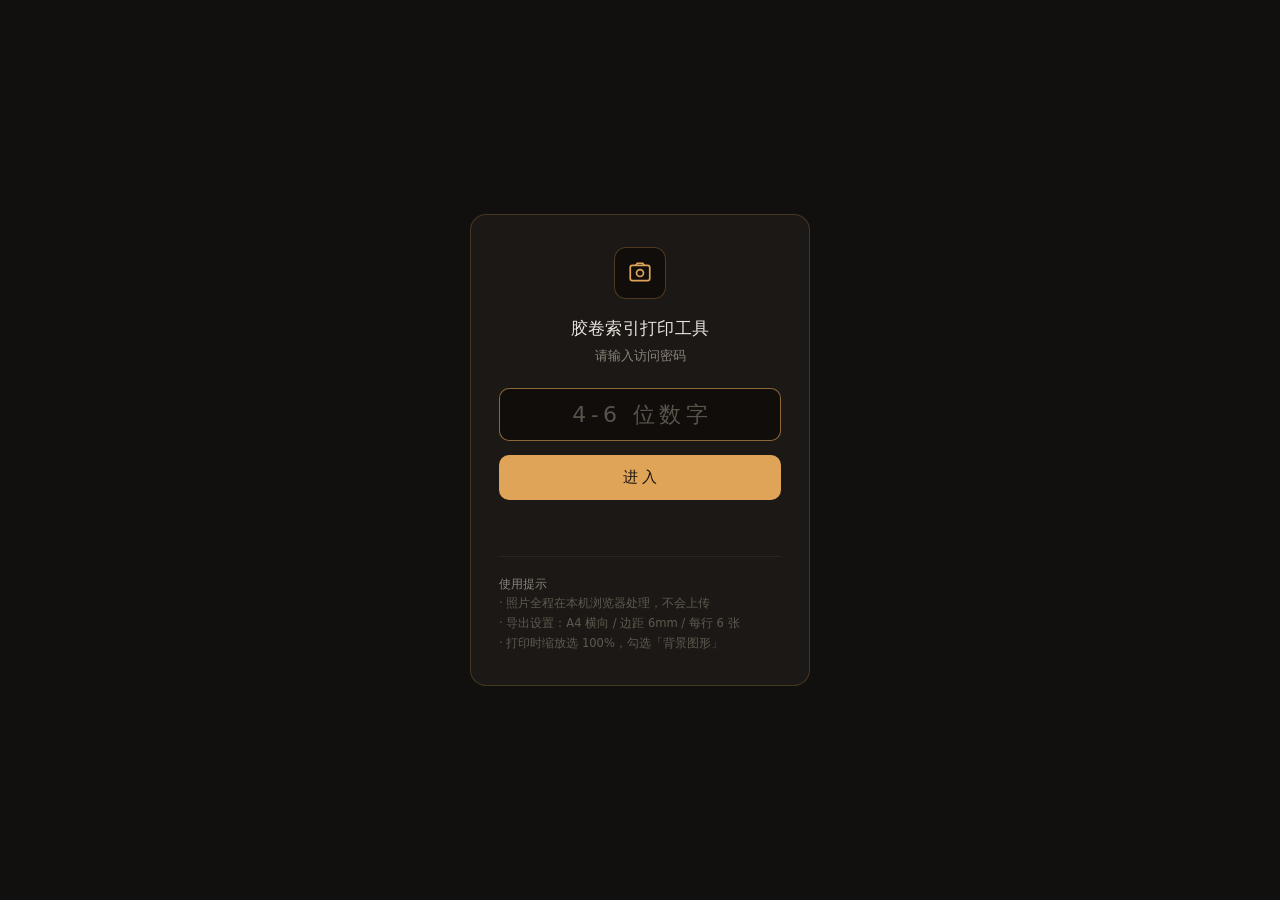
==== index.html @ 6008d7d0 "Add files via upload" ====
<!DOCTYPE html>
<html lang="zh-CN">
<head>
<meta charset="UTF-8">
<meta name="viewport" content="width=device-width, initial-scale=1.0">
<title>胶卷索引打印工具</title>
<meta name="robots" content="noindex, nofollow, noarchive">
<link rel="icon" href="data:image/svg+xml,%3Csvg xmlns='http://www.w3.org/2000/svg' viewBox='0 0 32 32'%3E%3Crect width='32' height='32' rx='7' fill='%23171310'/%3E%3Crect x='6' y='6' width='20' height='20' rx='2' fill='%23100d0a'/%3E%3Ccircle cx='16' cy='14' r='5' fill='%23e0a458'/%3E%3C/svg%3E">
<style>
  *{box-sizing:border-box;margin:0;padding:0}
  body{
    min-height:100vh;display:flex;align-items:center;justify-content:center;
    background:#12100e;
    font-family:"Segoe UI","PingFang SC","Microsoft YaHei UI",system-ui,sans-serif;
    color:#e8e4dd;padding:20px;
  }
  .box{
    width:100%;max-width:340px;background:#1b1815;
    border:1px solid rgba(224,164,88,.22);border-radius:16px;
    padding:32px 28px;text-align:center;
  }
  .icon{
    width:52px;height:52px;margin:0 auto 18px;border-radius:12px;
    background:#100d0a;border:1px solid rgba(224,164,88,.3);
    display:flex;align-items:center;justify-content:center;
  }
  h1{font-size:17px;font-weight:500;margin-bottom:6px;letter-spacing:.02em}
  .sub{font-size:12.5px;color:#8b837a;margin-bottom:22px;line-height:1.6}
  input{
    width:100%;padding:13px 14px;font-size:22px;text-align:center;
    letter-spacing:.42em;text-indent:.42em;
    background:#100d0a;border:1px solid rgba(224,164,88,.28);
    border-radius:10px;color:#e0a458;outline:none;
    font-family:inherit;
  }
  input:focus{border-color:rgba(224,164,88,.6)}
  input::placeholder{color:#5a534b;letter-spacing:.2em;text-indent:.2em}
  button{
    width:100%;margin-top:14px;padding:13px;font-size:14.5px;font-weight:500;
    background:#e0a458;border:none;border-radius:10px;color:#17130f;
    cursor:pointer;font-family:inherit;
  }
  button:active{opacity:.85}
  .msg{
    min-height:18px;margin-top:14px;font-size:13px;
    color:#e07a5f;opacity:0;transition:opacity .18s;
  }
  .msg.show{opacity:1}
  .hint{margin-top:24px;padding-top:18px;border-top:1px solid rgba(255,255,255,.06);
    font-size:11.5px;color:#5f594f;line-height:1.7;text-align:left}
  .hint b{color:#8b837a;font-weight:500}
</style>
</head>
<body>
<div class="box">
  <div class="icon">
    <svg width="26" height="26" viewBox="0 0 24 24" fill="none" stroke="#e0a458" stroke-width="1.6">
      <rect x="3" y="5" width="18" height="14" rx="2"/>
      <circle cx="12" cy="12" r="3.2"/>
      <path d="M8 5l1.5-2h5L16 5"/>
    </svg>
  </div>
  <h1>胶卷索引打印工具</h1>
  <p class="sub">请输入访问密码</p>

  <input id="pw" type="password" inputmode="numeric" pattern="[0-9]*"
         maxlength="6" placeholder="4-6 位数字" autocomplete="off"
         autocapitalize="off" spellcheck="false">
  <button id="go">进 入</button>
  <div class="msg" id="msg"></div>

  <div class="hint">
    <b>使用提示</b><br>
    · 照片全程在本机浏览器处理，不会上传<br>
    · 导出设置：A4 横向 / 边距 6mm / 每行 6 张<br>
    · 打印时缩放选 100%，勾选「背景图形」
  </div>
</div>

<script>
(function () {
  var input = document.getElementById('pw');
  var btn = document.getElementById('go');
  var msg = document.getElementById('msg');
  var PASSWORD = '24680';         // 访问密码
  var TOOL = 'tool.html';         // 工具页面（扁平结构，同级）
  var KEY = 'filmidx_ok';// 验证通过标记

  function fail() {
    msg.textContent = '密码不正确';
    msg.classList.add('show');
    input.value = '';
    input.focus();
  }

  function enter() {
    try { sessionStorage.setItem(KEY, '1'); } catch (e) {}
    location.replace(TOOL);
  }

  function go() {
    var pw = input.value.trim();
    if (!pw) return;
    if (!/^[0-9]{4,6}$/.test(pw)) {
      msg.textContent = '请输入 4-6 位数字密码';
      msg.classList.add('show');
      return;
    }
    // 硬编码比对密码，不靠"目录是否存在"判断 ——
    // 部署到服务器后目录结构公开，靠探测等于明文暴露密码。
    if (pw !== PASSWORD) { fail(); return; }
    enter();
  }

  btn.addEventListener('click', go);
  input.addEventListener('keydown', function (e) {
    if (e.key === 'Enter') go();
  });

  // 从 /pw-24680/ 被守卫弹回来时，给个提示
  if (/[?&]guard=1/.test(location.search)) {
    msg.textContent = '请先输入访问密码';
    msg.classList.add('show');
  }
  input.focus();
})();
</script>
</body>
</html>
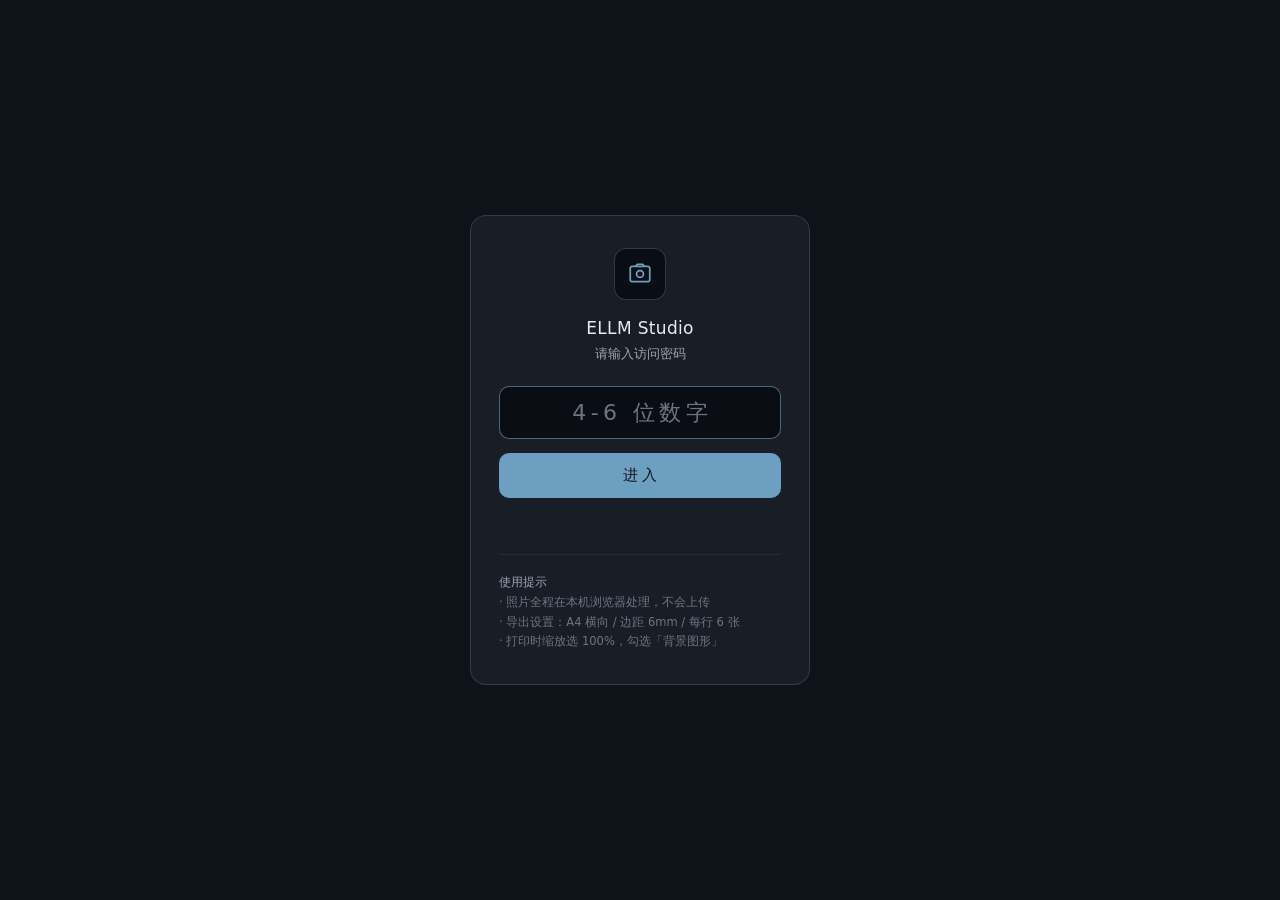
==== commit 6da86799: "Add files via upload" ====
--- a/index.html
+++ b/index.html
@@ -1,129 +1,129 @@
-<!DOCTYPE html>
-<html lang="zh-CN">
-<head>
-<meta charset="UTF-8">
-<meta name="viewport" content="width=device-width, initial-scale=1.0">
-<title>胶卷索引打印工具</title>
-<meta name="robots" content="noindex, nofollow, noarchive">
-<link rel="icon" href="data:image/svg+xml,%3Csvg xmlns='http://www.w3.org/2000/svg' viewBox='0 0 32 32'%3E%3Crect width='32' height='32' rx='7' fill='%23171310'/%3E%3Crect x='6' y='6' width='20' height='20' rx='2' fill='%23100d0a'/%3E%3Ccircle cx='16' cy='14' r='5' fill='%23e0a458'/%3E%3C/svg%3E">
-<style>
-  *{box-sizing:border-box;margin:0;padding:0}
-  body{
-    min-height:100vh;display:flex;align-items:center;justify-content:center;
-    background:#12100e;
-    font-family:"Segoe UI","PingFang SC","Microsoft YaHei UI",system-ui,sans-serif;
-    color:#e8e4dd;padding:20px;
-  }
-  .box{
-    width:100%;max-width:340px;background:#1b1815;
-    border:1px solid rgba(224,164,88,.22);border-radius:16px;
-    padding:32px 28px;text-align:center;
-  }
-  .icon{
-    width:52px;height:52px;margin:0 auto 18px;border-radius:12px;
-    background:#100d0a;border:1px solid rgba(224,164,88,.3);
-    display:flex;align-items:center;justify-content:center;
-  }
-  h1{font-size:17px;font-weight:500;margin-bottom:6px;letter-spacing:.02em}
-  .sub{font-size:12.5px;color:#8b837a;margin-bottom:22px;line-height:1.6}
-  input{
-    width:100%;padding:13px 14px;font-size:22px;text-align:center;
-    letter-spacing:.42em;text-indent:.42em;
-    background:#100d0a;border:1px solid rgba(224,164,88,.28);
-    border-radius:10px;color:#e0a458;outline:none;
-    font-family:inherit;
-  }
-  input:focus{border-color:rgba(224,164,88,.6)}
-  input::placeholder{color:#5a534b;letter-spacing:.2em;text-indent:.2em}
-  button{
-    width:100%;margin-top:14px;padding:13px;font-size:14.5px;font-weight:500;
-    background:#e0a458;border:none;border-radius:10px;color:#17130f;
-    cursor:pointer;font-family:inherit;
-  }
-  button:active{opacity:.85}
-  .msg{
-    min-height:18px;margin-top:14px;font-size:13px;
-    color:#e07a5f;opacity:0;transition:opacity .18s;
-  }
-  .msg.show{opacity:1}
-  .hint{margin-top:24px;padding-top:18px;border-top:1px solid rgba(255,255,255,.06);
-    font-size:11.5px;color:#5f594f;line-height:1.7;text-align:left}
-  .hint b{color:#8b837a;font-weight:500}
-</style>
-</head>
-<body>
-<div class="box">
-  <div class="icon">
-    <svg width="26" height="26" viewBox="0 0 24 24" fill="none" stroke="#e0a458" stroke-width="1.6">
-      <rect x="3" y="5" width="18" height="14" rx="2"/>
-      <circle cx="12" cy="12" r="3.2"/>
-      <path d="M8 5l1.5-2h5L16 5"/>
-    </svg>
-  </div>
-  <h1>胶卷索引打印工具</h1>
-  <p class="sub">请输入访问密码</p>
-
-  <input id="pw" type="password" inputmode="numeric" pattern="[0-9]*"
-         maxlength="6" placeholder="4-6 位数字" autocomplete="off"
-         autocapitalize="off" spellcheck="false">
-  <button id="go">进 入</button>
-  <div class="msg" id="msg"></div>
-
-  <div class="hint">
-    <b>使用提示</b><br>
-    · 照片全程在本机浏览器处理，不会上传<br>
-    · 导出设置：A4 横向 / 边距 6mm / 每行 6 张<br>
-    · 打印时缩放选 100%，勾选「背景图形」
-  </div>
-</div>
-
-<script>
-(function () {
-  var input = document.getElementById('pw');
-  var btn = document.getElementById('go');
-  var msg = document.getElementById('msg');
-  var PASSWORD = '24680';         // 访问密码
-  var TOOL = 'tool.html';         // 工具页面（扁平结构，同级）
-  var KEY = 'filmidx_ok';// 验证通过标记
-
-  function fail() {
-    msg.textContent = '密码不正确';
-    msg.classList.add('show');
-    input.value = '';
-    input.focus();
-  }
-
-  function enter() {
-    try { sessionStorage.setItem(KEY, '1'); } catch (e) {}
-    location.replace(TOOL);
-  }
-
-  function go() {
-    var pw = input.value.trim();
-    if (!pw) return;
-    if (!/^[0-9]{4,6}$/.test(pw)) {
-      msg.textContent = '请输入 4-6 位数字密码';
-      msg.classList.add('show');
-      return;
-    }
-    // 硬编码比对密码，不靠"目录是否存在"判断 ——
-    // 部署到服务器后目录结构公开，靠探测等于明文暴露密码。
-    if (pw !== PASSWORD) { fail(); return; }
-    enter();
-  }
-
-  btn.addEventListener('click', go);
-  input.addEventListener('keydown', function (e) {
-    if (e.key === 'Enter') go();
-  });
-
-  // 从 /pw-24680/ 被守卫弹回来时，给个提示
-  if (/[?&]guard=1/.test(location.search)) {
-    msg.textContent = '请先输入访问密码';
-    msg.classList.add('show');
-  }
-  input.focus();
-})();
-</script>
-</body>
+<!DOCTYPE html>
+<html lang="zh-CN">
+<head>
+<meta charset="UTF-8">
+<meta name="viewport" content="width=device-width, initial-scale=1.0">
+<title>ELLM Studio</title>
+<meta name="robots" content="noindex, nofollow, noarchive">
+<link rel="icon" href="data:image/svg+xml,%3Csvg xmlns='http://www.w3.org/2000/svg' viewBox='0 0 32 32'%3E%3Crect width='32' height='32' rx='7' fill='%23171310'/%3E%3Crect x='6' y='6' width='20' height='20' rx='2' fill='%23100d0a'/%3E%3Ccircle cx='16' cy='14' r='5' fill='%23e0a458'/%3E%3C/svg%3E">
+<style>
+  *{box-sizing:border-box;margin:0;padding:0}
+  body{
+    min-height:100vh;display:flex;align-items:center;justify-content:center;
+    background:#0e1319;
+    font-family:"Segoe UI","PingFang SC","Microsoft YaHei UI",system-ui,sans-serif;
+    color:#e8ecf2;padding:20px;
+  }
+  .box{
+    width:100%;max-width:340px;background:#181d26;
+    border:1px solid rgba(109,159,192,.24);border-radius:16px;
+    padding:32px 28px;text-align:center;
+  }
+  .icon{
+    width:52px;height:52px;margin:0 auto 18px;border-radius:12px;
+    background:#0a0e14;border:1px solid rgba(109,159,192,.32);
+    display:flex;align-items:center;justify-content:center;
+  }
+  h1{font-size:17px;font-weight:500;margin-bottom:6px;letter-spacing:.02em}
+  .sub{font-size:12.5px;color:#9aa4b2;margin-bottom:22px;line-height:1.6}
+  input{
+    width:100%;padding:13px 14px;font-size:22px;text-align:center;
+    letter-spacing:.42em;text-indent:.42em;
+    background:#0a0e14;border:1px solid rgba(109,159,192,.30);
+    border-radius:10px;color:#6d9fc0;outline:none;
+    font-family:inherit;
+  }
+  input:focus{border-color:rgba(109,159,192,.62)}
+  input::placeholder{color:#6b7684;letter-spacing:.2em;text-indent:.2em}
+  button{
+    width:100%;margin-top:14px;padding:13px;font-size:14.5px;font-weight:500;
+    background:#6d9fc0;border:none;border-radius:10px;color:#10151c;
+    cursor:pointer;font-family:inherit;
+  }
+  button:active{opacity:.85}
+  .msg{
+    min-height:18px;margin-top:14px;font-size:13px;
+    color:#d07a63;opacity:0;transition:opacity .18s;
+  }
+  .msg.show{opacity:1}
+  .hint{margin-top:24px;padding-top:18px;border-top:1px solid rgba(255,255,255,.06);
+    font-size:11.5px;color:#6b7684;line-height:1.7;text-align:left}
+  .hint b{color:#9aa4b2;font-weight:500}
+</style>
+</head>
+<body>
+<div class="box">
+  <div class="icon">
+    <svg width="26" height="26" viewBox="0 0 24 24" fill="none" stroke="#6d9fc0" stroke-width="1.6">
+      <rect x="3" y="5" width="18" height="14" rx="2"/>
+      <circle cx="12" cy="12" r="3.2"/>
+      <path d="M8 5l1.5-2h5L16 5"/>
+    </svg>
+  </div>
+  <h1>ELLM Studio</h1>
+  <p class="sub">请输入访问密码</p>
+
+  <input id="pw" type="password" inputmode="numeric" pattern="[0-9]*"
+         maxlength="6" placeholder="4-6 位数字" autocomplete="off"
+         autocapitalize="off" spellcheck="false">
+  <button id="go">进 入</button>
+  <div class="msg" id="msg"></div>
+
+  <div class="hint">
+    <b>使用提示</b><br>
+    · 照片全程在本机浏览器处理，不会上传<br>
+    · 导出设置：A4 横向 / 边距 6mm / 每行 6 张<br>
+    · 打印时缩放选 100%，勾选「背景图形」
+  </div>
+</div>
+
+<script>
+(function () {
+  var input = document.getElementById('pw');
+  var btn = document.getElementById('go');
+  var msg = document.getElementById('msg');
+  var PASSWORD = '24680';         // 访问密码
+  var TOOL = 'tool.html';         // 工具页面（扁平结构，同级）
+  var KEY = 'filmidx_ok';// 验证通过标记
+
+  function fail() {
+    msg.textContent = '密码不正确';
+    msg.classList.add('show');
+    input.value = '';
+    input.focus();
+  }
+
+  function enter() {
+    try { sessionStorage.setItem(KEY, '1'); } catch (e) {}
+    location.replace(TOOL);
+  }
+
+  function go() {
+    var pw = input.value.trim();
+    if (!pw) return;
+    if (!/^[0-9]{4,6}$/.test(pw)) {
+      msg.textContent = '请输入 4-6 位数字密码';
+      msg.classList.add('show');
+      return;
+    }
+    // 硬编码比对密码，不靠"目录是否存在"判断 ——
+    // 部署到服务器后目录结构公开，靠探测等于明文暴露密码。
+    if (pw !== PASSWORD) { fail(); return; }
+    enter();
+  }
+
+  btn.addEventListener('click', go);
+  input.addEventListener('keydown', function (e) {
+    if (e.key === 'Enter') go();
+  });
+
+  // 从 /pw-24680/ 被守卫弹回来时，给个提示
+  if (/[?&]guard=1/.test(location.search)) {
+    msg.textContent = '请先输入访问密码';
+    msg.classList.add('show');
+  }
+  input.focus();
+})();
+</script>
+</body>
 </html>
